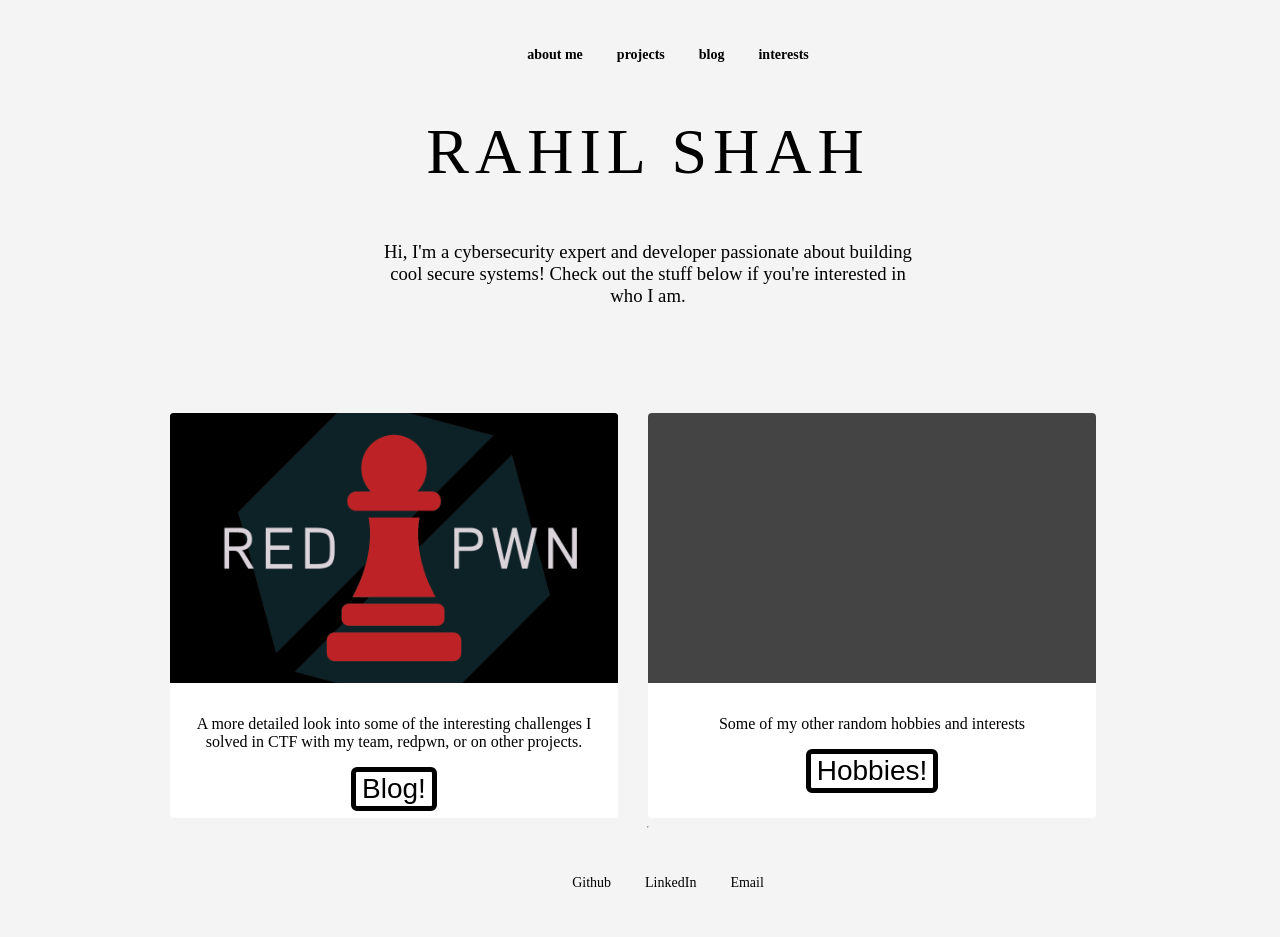
==== index.html @ 2895abc6 "first commit" ====
<!DOCTYPE html>
<html lang="en-US">

<head>
  <!-- Google tag (gtag.js) -->
  <script async src="https://www.googletagmanager.com/gtag/js?id=G-S2F7RRCL1D"></script>
  <script>
    window.dataLayer = window.dataLayer || [];
    function gtag() { dataLayer.push(arguments); }
    gtag('js', new Date());

    gtag('config', 'G-S2F7RRCL1D');
  </script>
  <link rel="preconnect" href="https://fonts.googleapis.com" />
  <link rel="preconnect" href="https://fonts.gstatic.com" crossorigin />
  <link href="https://fonts.googleapis.com/css2?family=Dancing+Script:wght@700&display=swap" rel="stylesheet" />
  <link rel="stylesheet" href="style.css" />
  <meta charset="utf-8" />
  <title>Rahil Shah's Portfolio</title>
  <link rel="shortcut icon" href="favicon.ico" type="image/x-icon" />
</head>

<body>

  <nav>
    <ul class="nav">
      <li>
        <a href="about.html"><b>about me</b></a>
      </li>
      <li>
        <a href="https://github.com/greeenbeans"><b>projects</b></a>
      </li>
      <li>
        <a href="styledcrud.html"><b>blog</b></a>
      </li>
      <li>
        <a href="interest.html"><b>interests</b></a>
      </li>
    </ul>
  </nav>

  <div class="intro">
    <h1><br>Rahil Shah</h1>
    <h3 style="font-weight: normal;"></br>Hi, I'm a cybersecurity expert and developer passionate about building cool secure systems! Check out the stuff
      below if you're interested in who I am.<br></br></br></br></br></h3>
  </div>

  <main>

    <article class="item">
      <header>
        <a href="styledcrud.html" style='background-image: url("CTF.png");'></a>
      </header>
      <p>
        A more detailed look into some of the interesting challenges I solved
        in CTF with my team, redpwn, or on other projects.
      </p>
      <button class="button"><a href="styledcrud.html"> Blog! </a></button>
      <p><br></p>
    </article>

    <article class="item">
      <header>
        <a href="interest.html" style='background-image: url("SDCTF.png");'></a>
      </header>
      <p>Some of my other random hobbies and interests</p>
      <button class="button"><a href="interest.html"> Hobbies! </a></button>
      <p><br></p>

    </article>

    </hr>


  </main>

  <hr />
  <footer id="footer">
    <nav class="footer">
      <ul>
        <li>
          <a href="https://github.com/greeenbeans"><span class="label">Github</span></a>
        </li>
        <li>
          <a href="https://www.linkedin.com/in/rahil-shah-383b7715a/"><span class="label">LinkedIn</span></a>
        </li>
        <li>
          <a href="mailto:rahilshah042@gmail.com"><span class="label">Email</span></a>
        </li>
      </ul>
    </nav>
  </footer>
</body>

</html>
---- style.css ----
body {
    display: flex;
    flex-flow: column;
    align-items: center;
    background-color: #f4f4f4;
    width: 50%;
    height: 50%;
    transform: translate(50%, 0%);
}

.intro {
    text-justify: auto;
    text-align: center;
    width: 60vh;
}

nav {
    display: flex;
    flex-direction: row;
    align-items: center;
    padding: 0 3em;
    position: fixed;
    padding: 0px 10px;
    transition: all 0.25s ease-in-out;
}

nav ul li {
    display: inline;
    line-height: 60px;
    margin: 0 5px;
}

nav ul li a {
    font-weight: 300;
    color: gray;
    font-size: 14px;
    padding: 0 10px;
    text-decoration: none !important;
    transition: 0.5s;
}

/* label {
    display: block;
    font-weight: 400;
    margin: 0 0 1em 0;
} */

.item {
    width: 35vw;
    height: 45vh;
    background-color: #ffffff;
    border-radius: 4px;
    margin-right: 30px;
    text-align: center;
    flex-basis: 100%;
}

.item p {
    margin-left: 16px;
    margin-right: 16px;
}

.item header {
    border-top-left-radius: 4px;
    border-top-right-radius: 4px;
    margin-bottom: 2em;
    width: calc(100%);
    height: 30vh;
    display: flex;
    align-items: center;
    justify-content: center;
    background-color: #444;
    color: rgba(255, 255, 255, 0.75);
    position: relative;
    overflow: hidden;
}


.item header a {

    color: inherit;
    transition: transform 0.2s ease;
    background-size: cover;
    background-position: center;
    background-repeat: no-repeat;
    position: absolute;
    top: 0;
    left: 0;
    width: 100%;
    height: 100%;
    display: block;
}

.item header:hover a {
    transform: scale(1.1);
}

@media screen and (max-width: 1680px) {

    body,
    input,
    select,
    textarea {
        font-size: 13pt;
    }

}

@media screen and (max-width: 1280px) {

    body,
    input,
    select,
    textarea {
        font-size: 12pt;
    }

    .navR {
        display: flex;
        flex-direction: column;
        justify-content: center;
        align-items: center;
        position: fixed;
        width: 45%;
        height: 100vh;
        backdrop-filter: blur(6px);
        box-shadow: 4px 4px 40px 4px rgba(0, 0, 0, 0.05);
        background-color: white;
        top: 90px;
        right: -110%;
        border-radius: 10px;
        transition: all 0.5s;
    }

}

@media screen and (max-width: 800px) {

    main {
        flex-wrap: wrap;
    }

    .item {
        margin-top: 40px;
    }

}

@media screen and (max-width: 360px) {

    body,
    input,
    select,
    textarea {
        font-size: 11pt;
    }

}


.pics {
    display: flex;
    flex-direction: row;
}

h1 {
    font-family: serif;
    text-align: center;
    font-size: 4em;
    font-weight: 400;
    line-height: 1.5;
    margin: 0 0 .2em 0;
    text-transform: uppercase;
    letter-spacing: 0.375rem;
}

/* #about a {
    font-size: 1em;
    color: black;
    margin: 1vh;
    text-decoration: none;

}
*/
main {
    display: flex;
    flex-direction: row;
}

#footer {
    text-align: center;
}


th,
td {
    border: 1px solid;
}

table {
    border: 1px solid;
    width: 80%;
    border-collapse: collapse;
}

caption {
    margin: 5%;
    font-size: 3rem;
}

dialog {
    position: relative;
    margin-top: 20px;

}

.button {
    font-size: 28px;
    text-decoration: none;
    background-color: white;
    color: black;
    border: 5px solid black;
    transition-duration: 0.4s;
    border-radius: 6px;
}

.button:hover {
    color: #EF6480 !important;
    border-color: #EF6480;
}

a:link {
    text-decoration: none;
    color: inherit;
}


a:visited {
    text-decoration: none;
    color: inherit;
}


a:hover {
    text-decoration: none;
    color: inherit;
}


a:active {
    text-decoration: none;
    color: inherit;
}

.footer {
    text-align: center;
    position: relative;
}

ul#episodes {
    float: left;
    margin: 0 10px;
    padding: 0;
    width: 35%;
}

ul#episodes>li {
    list-style-type: none;
}

button.song {
    border-radius: 7px;
    border: 0;
    background: #191414;
    color: #fff;
    padding: 10px;
    margin: 0 0 3px 0;
    width: 100%;
    cursor: pointer;
}

button.song:hover {
    background: #1Db954;
}
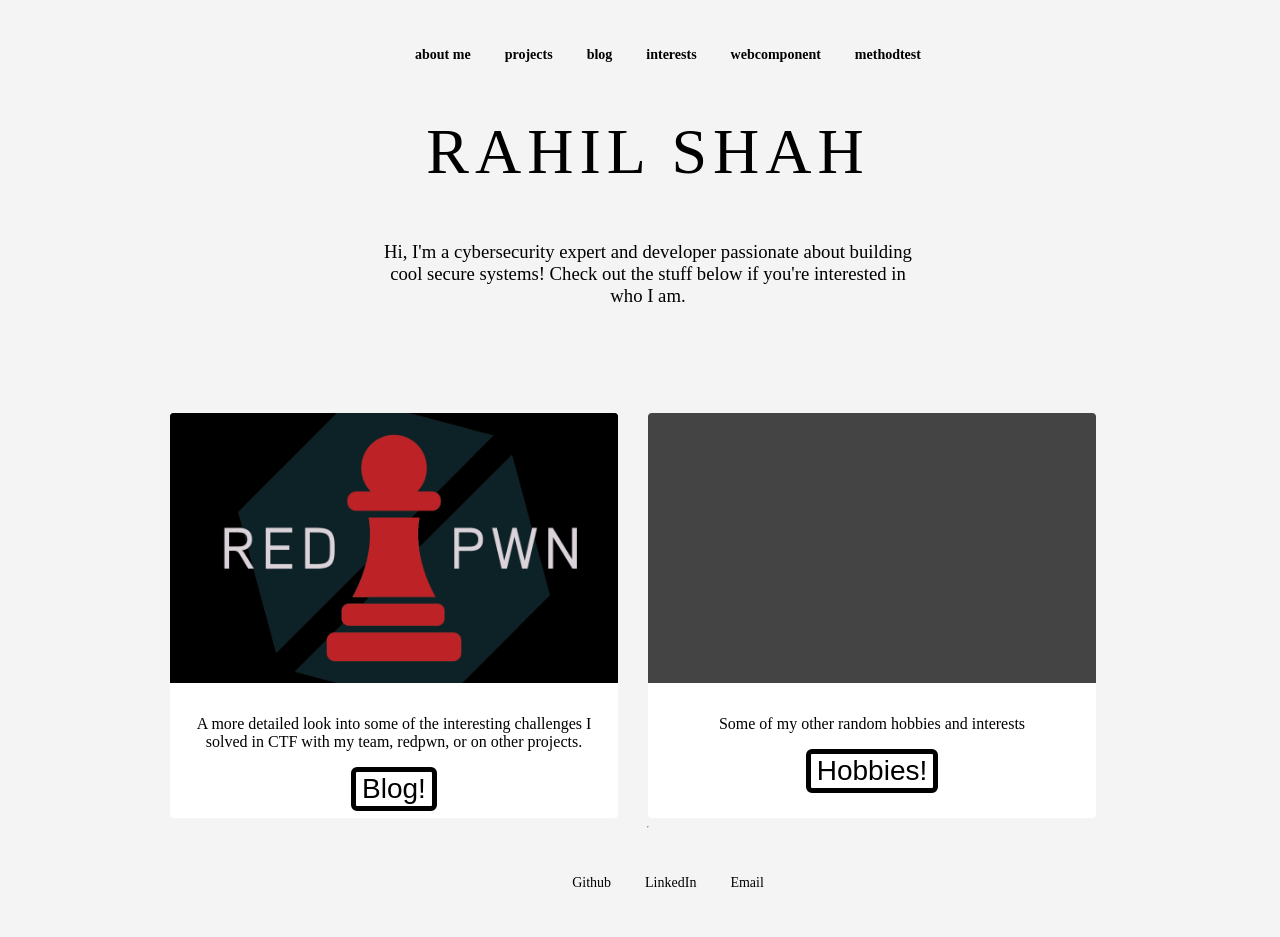
==== commit fb01eef5: "pt2 done" ====
--- a/index.html
+++ b/index.html
@@ -14,10 +14,10 @@
   <link rel="preconnect" href="https://fonts.googleapis.com" />
   <link rel="preconnect" href="https://fonts.gstatic.com" crossorigin />
   <link href="https://fonts.googleapis.com/css2?family=Dancing+Script:wght@700&display=swap" rel="stylesheet" />
-  <link rel="stylesheet" href="style.css" />
+  <link rel="stylesheet" href="style/style.css" />
   <meta charset="utf-8" />
   <title>Rahil Shah's Portfolio</title>
-  <link rel="shortcut icon" href="favicon.ico" type="image/x-icon" />
+  <link rel="shortcut icon" href="assets/favicon.ico" type="image/x-icon" />
 </head>
 
 <body>
@@ -25,16 +25,22 @@
   <nav>
     <ul class="nav">
       <li>
-        <a href="about.html"><b>about me</b></a>
+        <a href="source/about.html"><b>about me</b></a>
       </li>
       <li>
         <a href="https://github.com/greeenbeans"><b>projects</b></a>
       </li>
       <li>
-        <a href="styledcrud.html"><b>blog</b></a>
+        <a href="source/styledcrud.html"><b>blog</b></a>
       </li>
       <li>
-        <a href="interest.html"><b>interests</b></a>
+        <a href="source/interest.html"><b>interests</b></a>
+      </li>
+            <li>
+        <a href="source/webcomponent.html"><b>webcomponent</b></a>
+      </li>
+      <li>
+        <a href="source/methodtest.html"><b>methodtest</b></a>
       </li>
     </ul>
   </nav>
@@ -49,22 +55,22 @@
 
     <article class="item">
       <header>
-        <a href="styledcrud.html" style='background-image: url("CTF.png");'></a>
+        <a href="source/styledcrud.html" style='background-image: url("assets/CTF.png");'></a>
       </header>
       <p>
         A more detailed look into some of the interesting challenges I solved
         in CTF with my team, redpwn, or on other projects.
       </p>
-      <button class="button"><a href="styledcrud.html"> Blog! </a></button>
+      <button class="button"><a href="source/styledcrud.html"> Blog! </a></button>
       <p><br></p>
     </article>
 
     <article class="item">
       <header>
-        <a href="interest.html" style='background-image: url("SDCTF.png");'></a>
+        <a href="source/interest.html" style='background-image: url("assets/SDCTF.png");'></a>
       </header>
       <p>Some of my other random hobbies and interests</p>
-      <button class="button"><a href="interest.html"> Hobbies! </a></button>
+      <button class="button"><a href="source/interest.html"> Hobbies! </a></button>
       <p><br></p>
 
     </article>
--- a/style/style.css
+++ b/style/style.css
@@ -0,0 +1,284 @@
+body {
+    display: flex;
+    flex-flow: column;
+    align-items: center;
+    background-color: #f4f4f4;
+    width: 50%;
+    height: 50%;
+    transform: translate(50%, 0%);
+}
+
+.intro {
+    text-justify: auto;
+    text-align: center;
+    width: 60vh;
+}
+
+nav {
+    display: flex;
+    flex-direction: row;
+    align-items: center;
+    padding: 0 3em;
+    position: fixed;
+    padding: 0px 10px;
+    transition: all 0.25s ease-in-out;
+}
+
+nav ul li {
+    display: inline;
+    line-height: 60px;
+    margin: 0 5px;
+}
+
+nav ul li a {
+    font-weight: 300;
+    color: gray;
+    font-size: 14px;
+    padding: 0 10px;
+    text-decoration: none !important;
+    transition: 0.5s;
+}
+
+/* label {
+    display: block;
+    font-weight: 400;
+    margin: 0 0 1em 0;
+} */
+
+.item {
+    width: 35vw;
+    height: 45vh;
+    background-color: #ffffff;
+    border-radius: 4px;
+    margin-right: 30px;
+    text-align: center;
+    flex-basis: 100%;
+}
+
+.item p {
+    margin-left: 16px;
+    margin-right: 16px;
+}
+
+.item header {
+    border-top-left-radius: 4px;
+    border-top-right-radius: 4px;
+    margin-bottom: 2em;
+    width: calc(100%);
+    height: 30vh;
+    display: flex;
+    align-items: center;
+    justify-content: center;
+    background-color: #444;
+    color: rgba(255, 255, 255, 0.75);
+    position: relative;
+    overflow: hidden;
+}
+
+
+.item header a {
+
+    color: inherit;
+    transition: transform 0.2s ease;
+    background-size: cover;
+    background-position: center;
+    background-repeat: no-repeat;
+    position: absolute;
+    top: 0;
+    left: 0;
+    width: 100%;
+    height: 100%;
+    display: block;
+}
+
+.item header:hover a {
+    transform: scale(1.1);
+}
+
+@media screen and (max-width: 1680px) {
+
+    body,
+    input,
+    select,
+    textarea {
+        font-size: 13pt;
+    }
+
+}
+
+@media screen and (max-width: 1280px) {
+
+    body,
+    input,
+    select,
+    textarea {
+        font-size: 12pt;
+    }
+
+    .navR {
+        display: flex;
+        flex-direction: column;
+        justify-content: center;
+        align-items: center;
+        position: fixed;
+        width: 45%;
+        height: 100vh;
+        backdrop-filter: blur(6px);
+        box-shadow: 4px 4px 40px 4px rgba(0, 0, 0, 0.05);
+        background-color: white;
+        top: 90px;
+        right: -110%;
+        border-radius: 10px;
+        transition: all 0.5s;
+    }
+
+}
+
+@media screen and (max-width: 800px) {
+
+    main {
+        flex-wrap: wrap;
+    }
+
+    .item {
+        margin-top: 40px;
+    }
+
+}
+
+@media screen and (max-width: 360px) {
+
+    body,
+    input,
+    select,
+    textarea {
+        font-size: 11pt;
+    }
+
+}
+
+
+.pics {
+    display: flex;
+    flex-direction: row;
+}
+
+h1 {
+    font-family: serif;
+    text-align: center;
+    font-size: 4em;
+    font-weight: 400;
+    line-height: 1.5;
+    margin: 0 0 .2em 0;
+    text-transform: uppercase;
+    letter-spacing: 0.375rem;
+}
+
+/* #about a {
+    font-size: 1em;
+    color: black;
+    margin: 1vh;
+    text-decoration: none;
+
+}
+*/
+main {
+    display: flex;
+    flex-direction: row;
+}
+
+#footer {
+    text-align: center;
+}
+
+
+th,
+td {
+    border: 1px solid;
+}
+
+table {
+    border: 1px solid;
+    width: 80%;
+    border-collapse: collapse;
+}
+
+caption {
+    margin: 5%;
+    font-size: 3rem;
+}
+
+dialog {
+    position: relative;
+    margin-top: 20px;
+
+}
+
+.button {
+    font-size: 28px;
+    text-decoration: none;
+    background-color: white;
+    color: black;
+    border: 5px solid black;
+    transition-duration: 0.4s;
+    border-radius: 6px;
+}
+
+.button:hover {
+    color: #EF6480 !important;
+    border-color: #EF6480;
+}
+
+a:link {
+    text-decoration: none;
+    color: inherit;
+}
+
+
+a:visited {
+    text-decoration: none;
+    color: inherit;
+}
+
+
+a:hover {
+    text-decoration: none;
+    color: inherit;
+}
+
+
+a:active {
+    text-decoration: none;
+    color: inherit;
+}
+
+.footer {
+    text-align: center;
+    position: relative;
+}
+
+ul#episodes {
+    float: left;
+    margin: 0 10px;
+    padding: 0;
+    width: 35%;
+}
+
+ul#episodes>li {
+    list-style-type: none;
+}
+
+button.song {
+    border-radius: 7px;
+    border: 0;
+    background: #191414;
+    color: #fff;
+    padding: 10px;
+    margin: 0 0 3px 0;
+    width: 100%;
+    cursor: pointer;
+}
+
+button.song:hover {
+    background: #1Db954;
+}
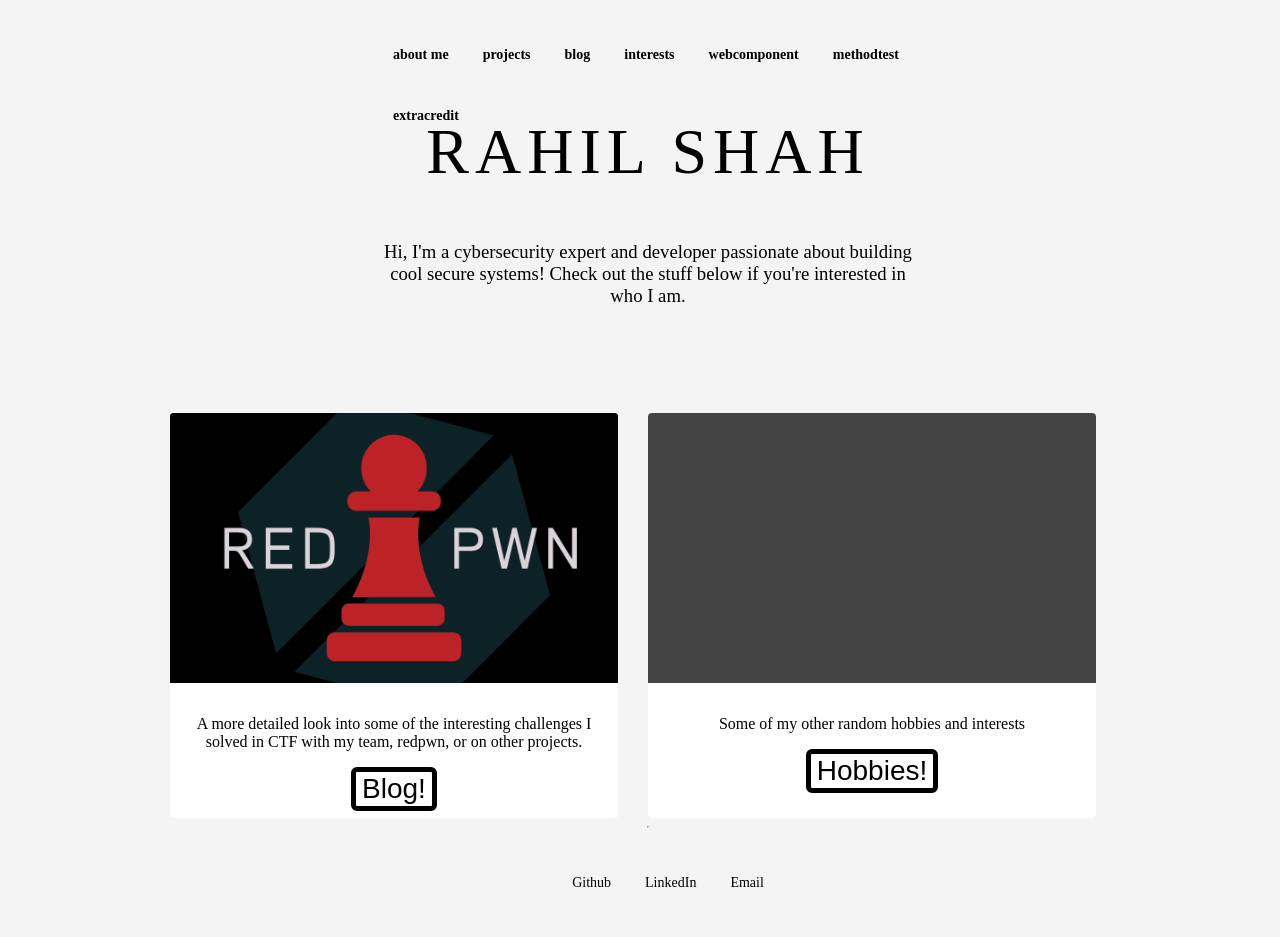
==== commit bbad94af: "finished" ====
--- a/index.html
+++ b/index.html
@@ -41,6 +41,9 @@
       </li>
       <li>
         <a href="source/methodtest.html"><b>methodtest</b></a>
+      </li>
+      <li>
+        <a href="source/extracredit.html"><b>extracredit</b></a>
       </li>
     </ul>
   </nav>
